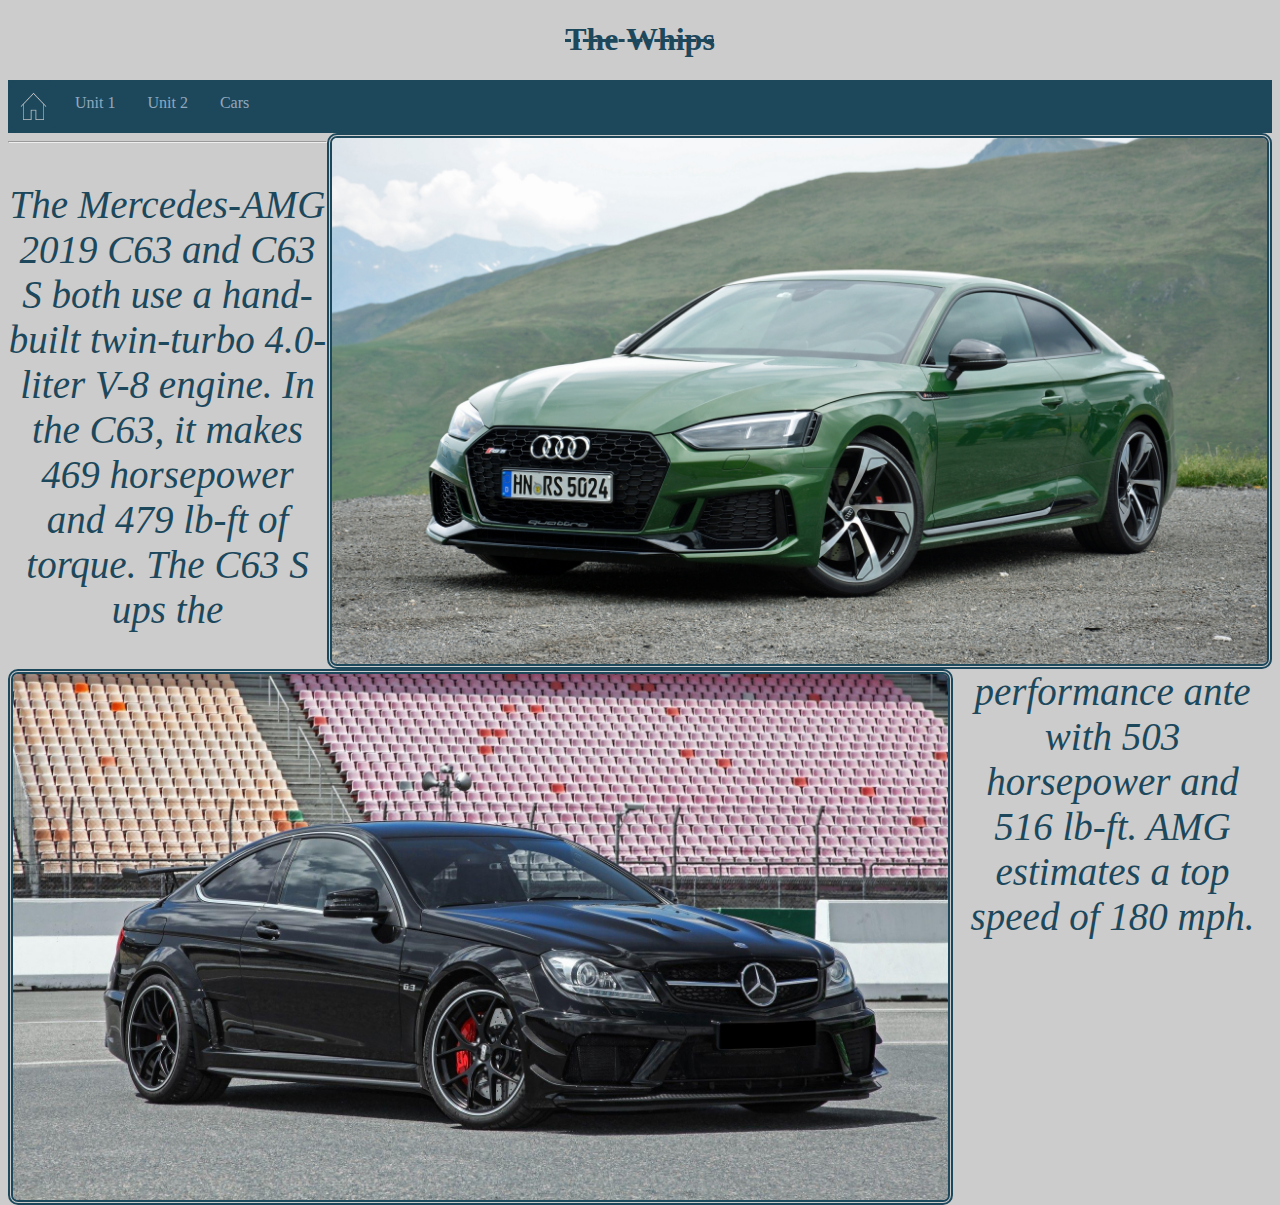
==== cars.html @ f9d301a7 "Update cars.html" ====
<!DOCTYPE html>
<html>
    <head>
        <title>Jack Scharnagl: Digital Portfolio</title>
        <link rel="stylesheet" type="text/css" href="mystyle.css"
            <header>
      <h1>The Whips</h1>
      <ul>
         <a href="index.html"><img src="house.jpg" width="41" height="43" alt="Home" align="left"></a>
          <li><a href="unit1.html">Unit 1</a></li>
        <li><a href="unit2.html">Unit 2</a></li>
          <li><a href="cars.html">Cars</a></li>
      </ul>
    </header>
 <a href="https://www.audiusa.com/models/audi-rs5-coupe"><img src="rs5.jpg" alt="rs5" width="935px" ALIGN="right"></a>
 <a href="https://www.mbusa.com/en/vehicles/build/c-class/coupe"><img src="c63.jpg" alt="c63" width="935px" ALIGN="left"></a>
    <hr></hr>
<p> The Mercedes-AMG 2019 C63 and C63 S both use a hand-built twin-turbo 4.0-liter V-8 engine. In the C63, it makes
    469 horsepower and 479 lb-ft of torque. The C63 S ups the performance ante with 503 horsepower and 516 lb-ft.
    AMG estimates a top speed of 180 mph. </p>
---- mystyle.css ----
body {
  background-image: "backy.jpg", "backy.jpg";
  background-color: #cccccc;
}  
ul {
    list-style-type: none;
    margin: 0;
    padding: 0;
    overflow: hidden;
    background-color: #1d485c;
    font-family:cursive;
  }

  li {
    float: left;
  }

  li a {
    display: block;
    color: #91a8bf;
    text-align: center;
    padding: 14px 16px;
    text-decoration: none;
  }
  li a:hover {
    background-color: #color: #1d485c;
    ;
  }
h1{
  text-align: center;
color: #1d485c;
text-decoration:line-through;
text-decoration-color: #1d485c;
text-decoration-style: dashed;
font-family: cursive;
}
img{
  border-radius: 10px;
  border-width: thick;
  border-color: #1d485c;
  border-style: double;
  align: center;
}
h2{
  color: #1d485c;
  font-family: cursive;
  font-style: italic;
  font-size: 59px;
  text-align: center;
}
p{
   color: #1d485c;
  font-family: cursive;
  font-style: italic;
  font-size: 39px;
  text-align: center;
}
h4{
   color: #1d485c;
  font-style: italic;
  font-size: 25px;
  text-align: center;
}
button{
 padding: 12px 28px;
  background-color: #578d9e;
  border: 2px solid white;
  font-family: cursive;
  font-style: italic;
  font-size: 16px;
  text-align: center;
  color:white;  
}
.clock{
  color: #1d485c;
  font-style: italic;
  font-size: 25px;
  text-align: center;
}
.app{
  align: center;
  height: 142
  width: 142px;
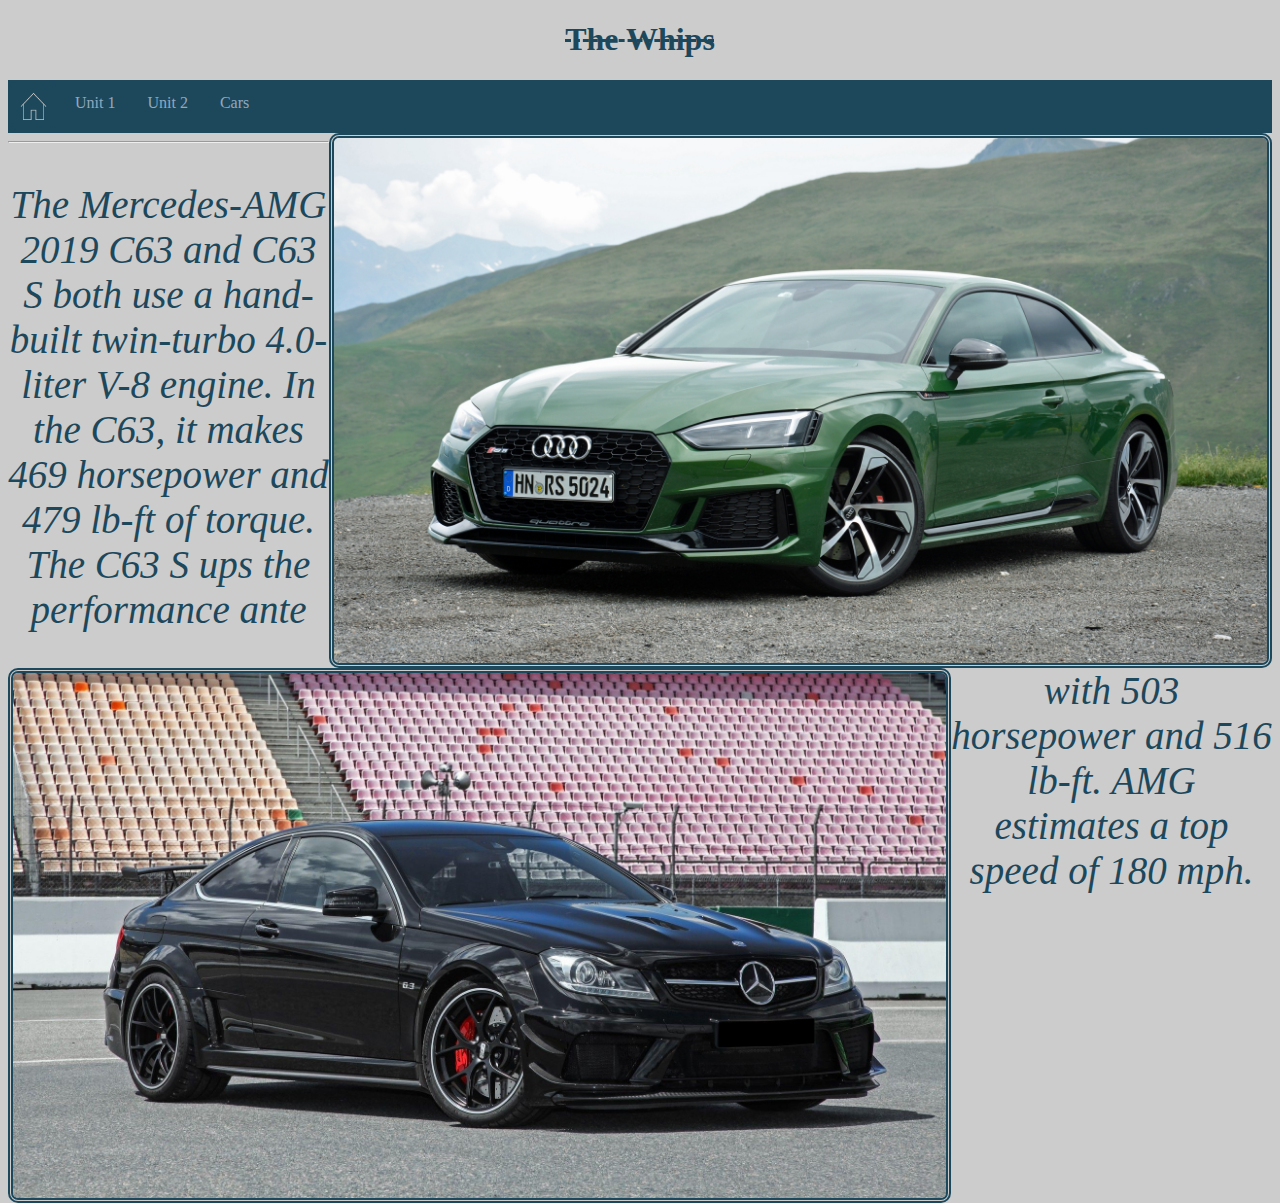
==== commit 2fe11029: "Update cars.html" ====
--- a/cars.html
+++ b/cars.html
@@ -12,8 +12,8 @@
           <li><a href="cars.html">Cars</a></li>
       </ul>
     </header>
- <a href="https://www.audiusa.com/models/audi-rs5-coupe"><img src="rs5.jpg" alt="rs5" width="935px" ALIGN="right"></a>
- <a href="https://www.mbusa.com/en/vehicles/build/c-class/coupe"><img src="c63.jpg" alt="c63" width="935px" ALIGN="left"></a>
+ <a href="https://www.audiusa.com/models/audi-rs5-coupe"><img src="rs5.jpg" alt="rs5" width="933px" ALIGN="right"></a>
+ <a href="https://www.mbusa.com/en/vehicles/build/c-class/coupe"><img src="c63.jpg" alt="c63" width="933px" ALIGN="left"></a>
     <hr></hr>
 <p> The Mercedes-AMG 2019 C63 and C63 S both use a hand-built twin-turbo 4.0-liter V-8 engine. In the C63, it makes
     469 horsepower and 479 lb-ft of torque. The C63 S ups the performance ante with 503 horsepower and 516 lb-ft.
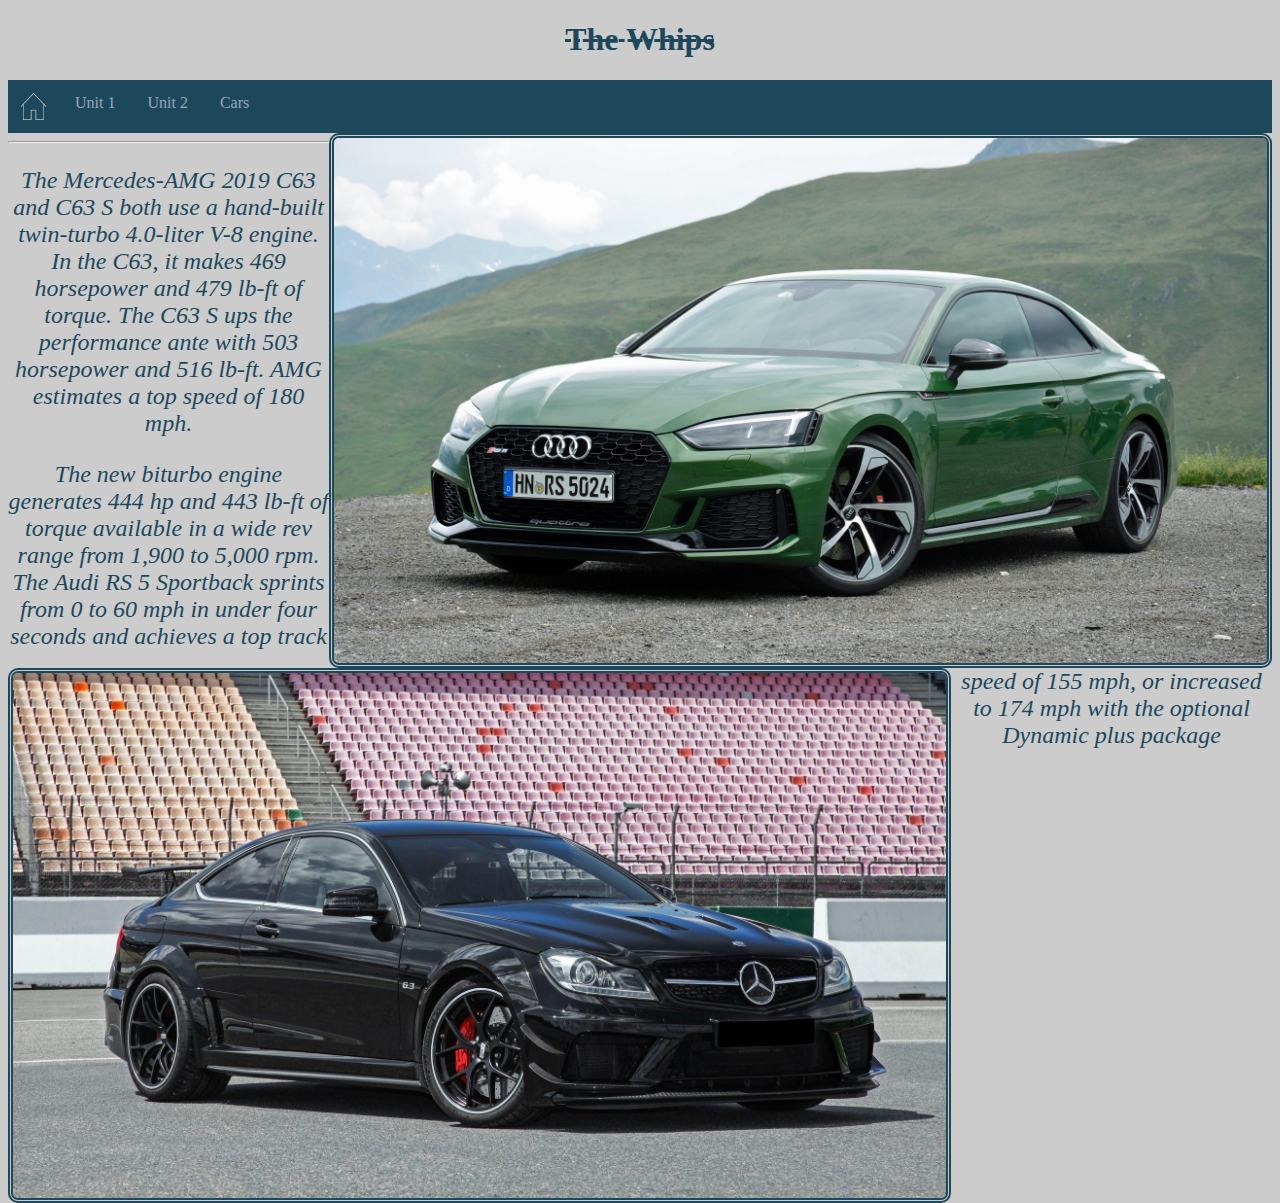
==== commit 1dafa680: "Update cars.html" ====
--- a/cars.html
+++ b/cars.html
@@ -15,9 +15,12 @@
  <a href="https://www.audiusa.com/models/audi-rs5-coupe"><img src="rs5.jpg" alt="rs5" width="933px" ALIGN="right"></a>
  <a href="https://www.mbusa.com/en/vehicles/build/c-class/coupe"><img src="c63.jpg" alt="c63" width="933px" ALIGN="left"></a>
     <hr></hr>
-<p> The Mercedes-AMG 2019 C63 and C63 S both use a hand-built twin-turbo 4.0-liter V-8 engine. In the C63, it makes
+<p width="933px"> The Mercedes-AMG 2019 C63 and C63 S both use a hand-built twin-turbo 4.0-liter V-8 engine. In the C63, it makes
     469 horsepower and 479 lb-ft of torque. The C63 S ups the performance ante with 503 horsepower and 516 lb-ft.
     AMG estimates a top speed of 180 mph. </p>
+<p width="933px">The new biturbo engine generates 444 hp and 443 lb-ft of torque available in a wide rev range from 1,900 to 5,000 rpm. 
+    The Audi RS 5 Sportback sprints from 0 to 60 mph in under four seconds and achieves a top track speed of 155 mph, or 
+    increased to 174 mph with the optional Dynamic plus package</p>
 
     
 
--- a/mystyle.css
+++ b/mystyle.css
@@ -52,7 +52,7 @@
    color: #1d485c;
   font-family: cursive;
   font-style: italic;
-  font-size: 39px;
+  font-size: 24px;
   text-align: center;
 }
 h4{
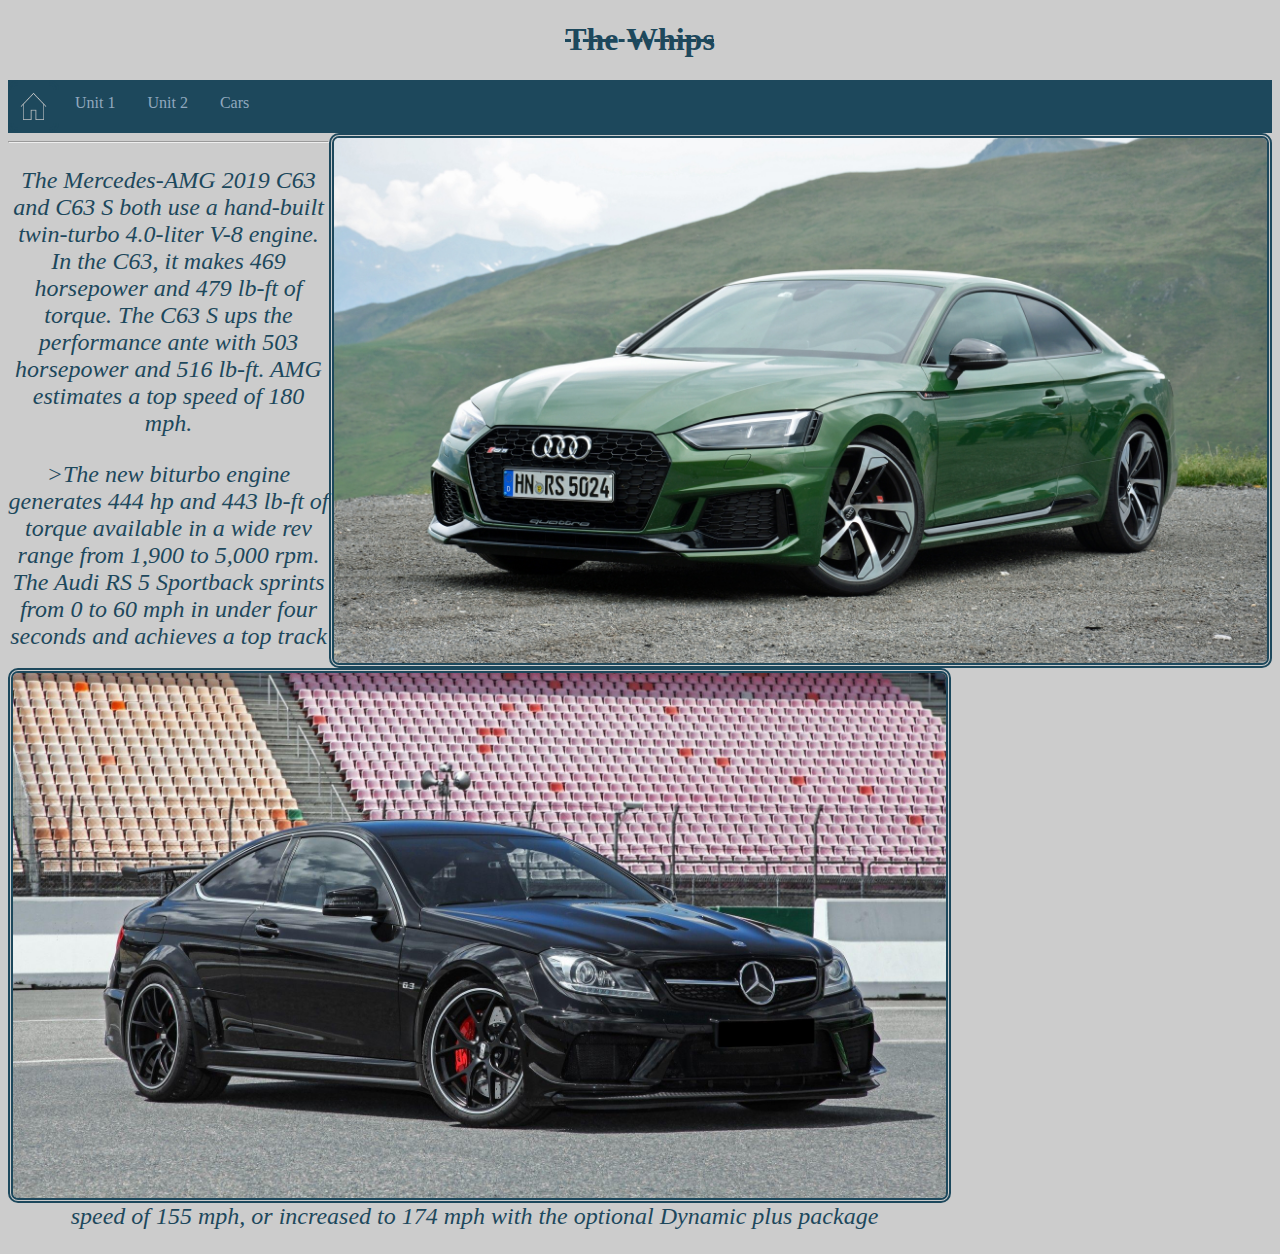
==== commit 40a86191: "Update cars.html" ====
--- a/cars.html
+++ b/cars.html
@@ -15,12 +15,12 @@
  <a href="https://www.audiusa.com/models/audi-rs5-coupe"><img src="rs5.jpg" alt="rs5" width="933px" ALIGN="right"></a>
  <a href="https://www.mbusa.com/en/vehicles/build/c-class/coupe"><img src="c63.jpg" alt="c63" width="933px" ALIGN="left"></a>
     <hr></hr>
-<p width="933px"> The Mercedes-AMG 2019 C63 and C63 S both use a hand-built twin-turbo 4.0-liter V-8 engine. In the C63, it makes
-    469 horsepower and 479 lb-ft of torque. The C63 S ups the performance ante with 503 horsepower and 516 lb-ft.
-    AMG estimates a top speed of 180 mph. </p>
-<p width="933px">The new biturbo engine generates 444 hp and 443 lb-ft of torque available in a wide rev range from 1,900 to 5,000 rpm. 
-    The Audi RS 5 Sportback sprints from 0 to 60 mph in under four seconds and achieves a top track speed of 155 mph, or 
-    increased to 174 mph with the optional Dynamic plus package</p>
+        <p style="width:933px; text-align:center;"> The Mercedes-AMG 2019 C63 and C63 S both use a hand-built twin-turbo 4.0-liter V-8 engine. In the C63, it makes
+                      469 horsepower and 479 lb-ft of torque. The C63 S ups the performance ante with 503 horsepower and 516 lb-ft.
+                      AMG estimates a top speed of 180 mph. </p>
+        <p style="width:933px; text-align:center;">>The new biturbo engine generates 444 hp and 443 lb-ft of torque available in a wide rev range from 1,900 to 5,000 rpm.
+                      The Audi RS 5 Sportback sprints from 0 to 60 mph in under four seconds and achieves a top track speed of 155 mph, or
+                      increased to 174 mph with the optional Dynamic plus package</p>
 
     
 
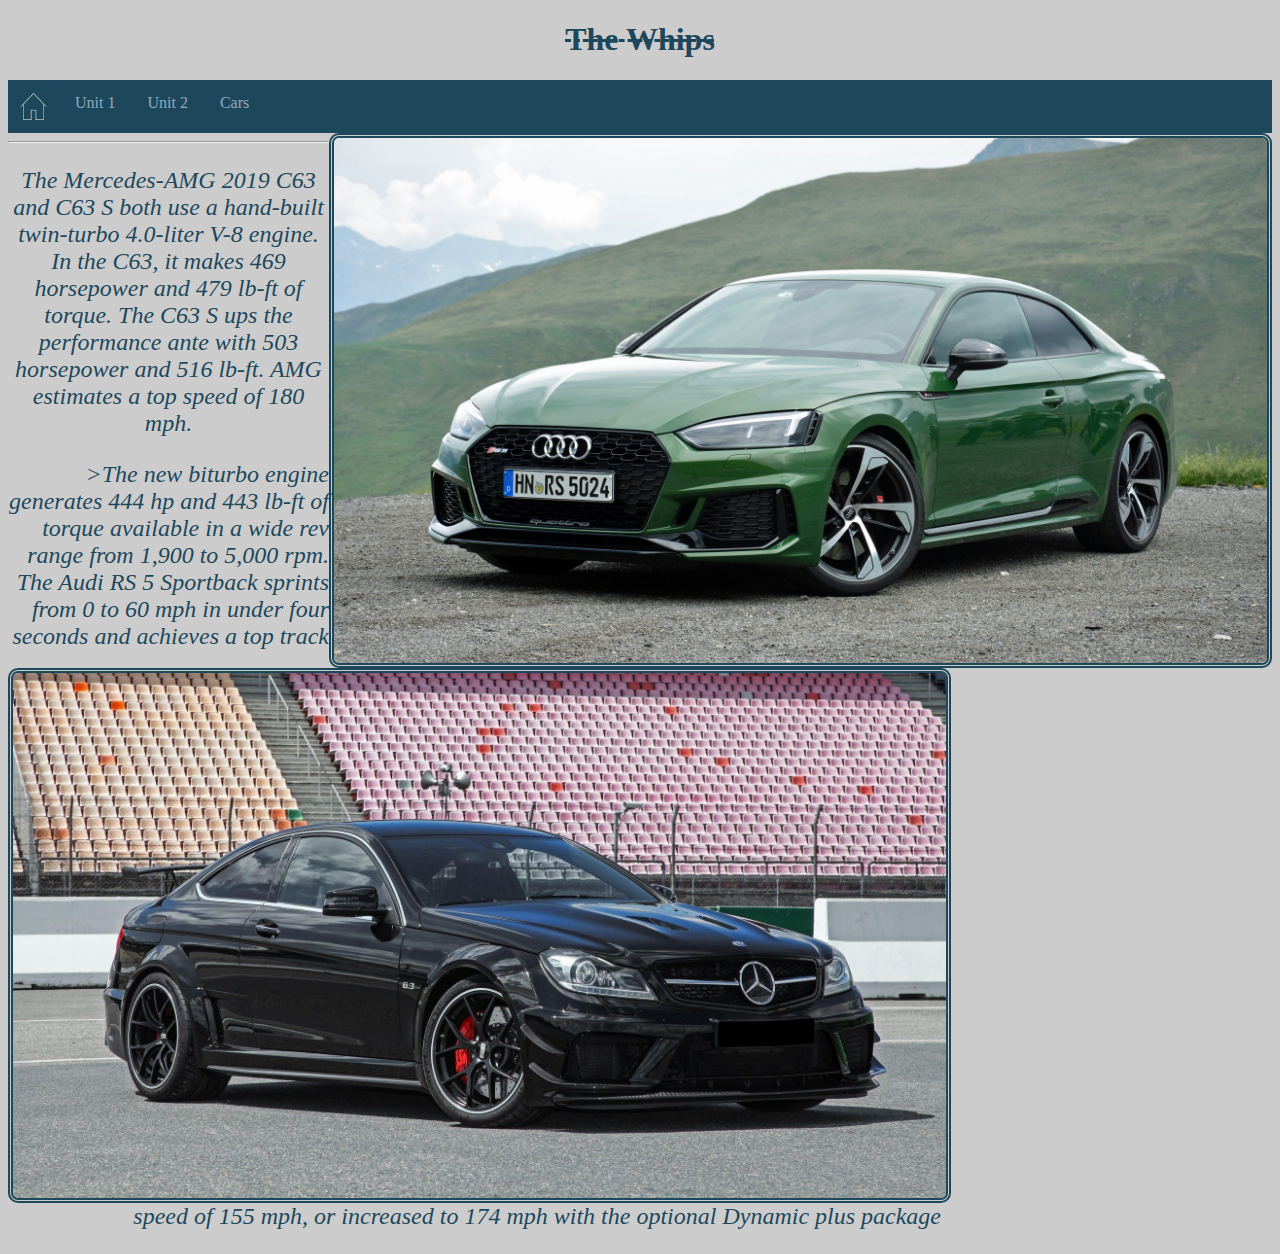
==== commit 2d611312: "Update cars.html" ====
--- a/cars.html
+++ b/cars.html
@@ -18,7 +18,7 @@
         <p style="width:933px; text-align:center;"> The Mercedes-AMG 2019 C63 and C63 S both use a hand-built twin-turbo 4.0-liter V-8 engine. In the C63, it makes
                       469 horsepower and 479 lb-ft of torque. The C63 S ups the performance ante with 503 horsepower and 516 lb-ft.
                       AMG estimates a top speed of 180 mph. </p>
-        <p style="width:933px; text-align:center;">>The new biturbo engine generates 444 hp and 443 lb-ft of torque available in a wide rev range from 1,900 to 5,000 rpm.
+        <p style="width:933px; text-align:right;">>The new biturbo engine generates 444 hp and 443 lb-ft of torque available in a wide rev range from 1,900 to 5,000 rpm.
                       The Audi RS 5 Sportback sprints from 0 to 60 mph in under four seconds and achieves a top track speed of 155 mph, or
                       increased to 174 mph with the optional Dynamic plus package</p>
 
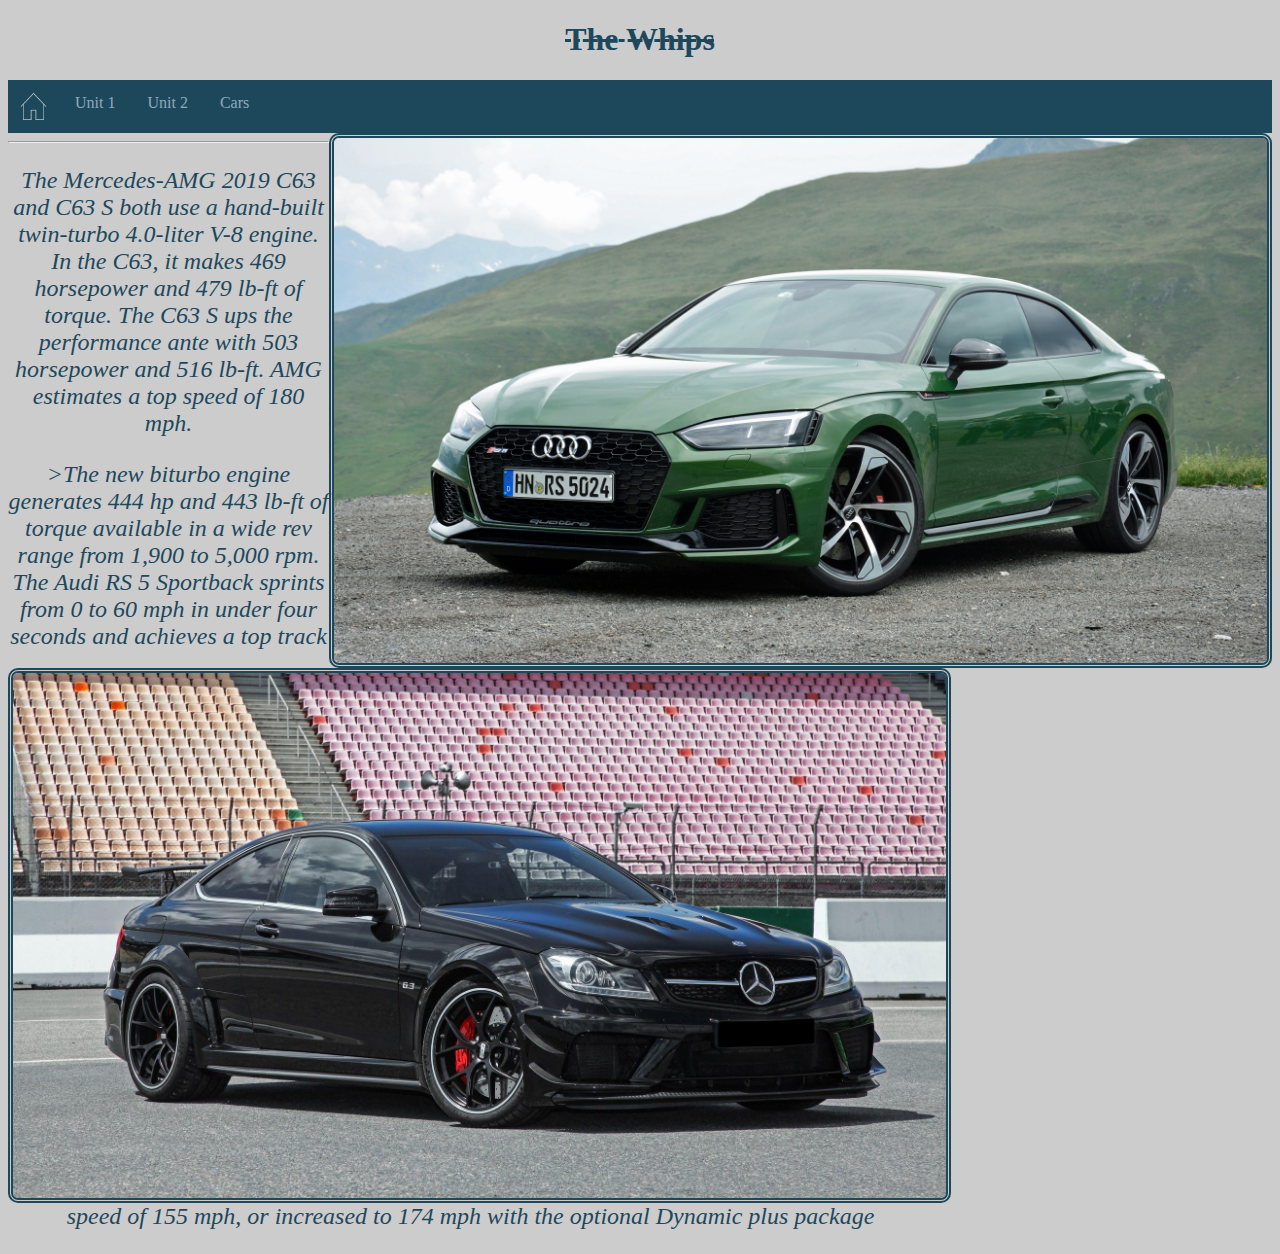
==== commit fae2b4d9: "Update cars.html" ====
--- a/cars.html
+++ b/cars.html
@@ -15,10 +15,10 @@
  <a href="https://www.audiusa.com/models/audi-rs5-coupe"><img src="rs5.jpg" alt="rs5" width="933px" ALIGN="right"></a>
  <a href="https://www.mbusa.com/en/vehicles/build/c-class/coupe"><img src="c63.jpg" alt="c63" width="933px" ALIGN="left"></a>
     <hr></hr>
-        <p style="width:933px; text-align:center;"> The Mercedes-AMG 2019 C63 and C63 S both use a hand-built twin-turbo 4.0-liter V-8 engine. In the C63, it makes
+        <p style="width:925px; text-align:center;"> The Mercedes-AMG 2019 C63 and C63 S both use a hand-built twin-turbo 4.0-liter V-8 engine. In the C63, it makes
                       469 horsepower and 479 lb-ft of torque. The C63 S ups the performance ante with 503 horsepower and 516 lb-ft.
                       AMG estimates a top speed of 180 mph. </p>
-        <p style="width:933px; text-align:right;">>The new biturbo engine generates 444 hp and 443 lb-ft of torque available in a wide rev range from 1,900 to 5,000 rpm.
+        <p style="width:925px; text-align:center;">>The new biturbo engine generates 444 hp and 443 lb-ft of torque available in a wide rev range from 1,900 to 5,000 rpm.
                       The Audi RS 5 Sportback sprints from 0 to 60 mph in under four seconds and achieves a top track speed of 155 mph, or
                       increased to 174 mph with the optional Dynamic plus package</p>
 
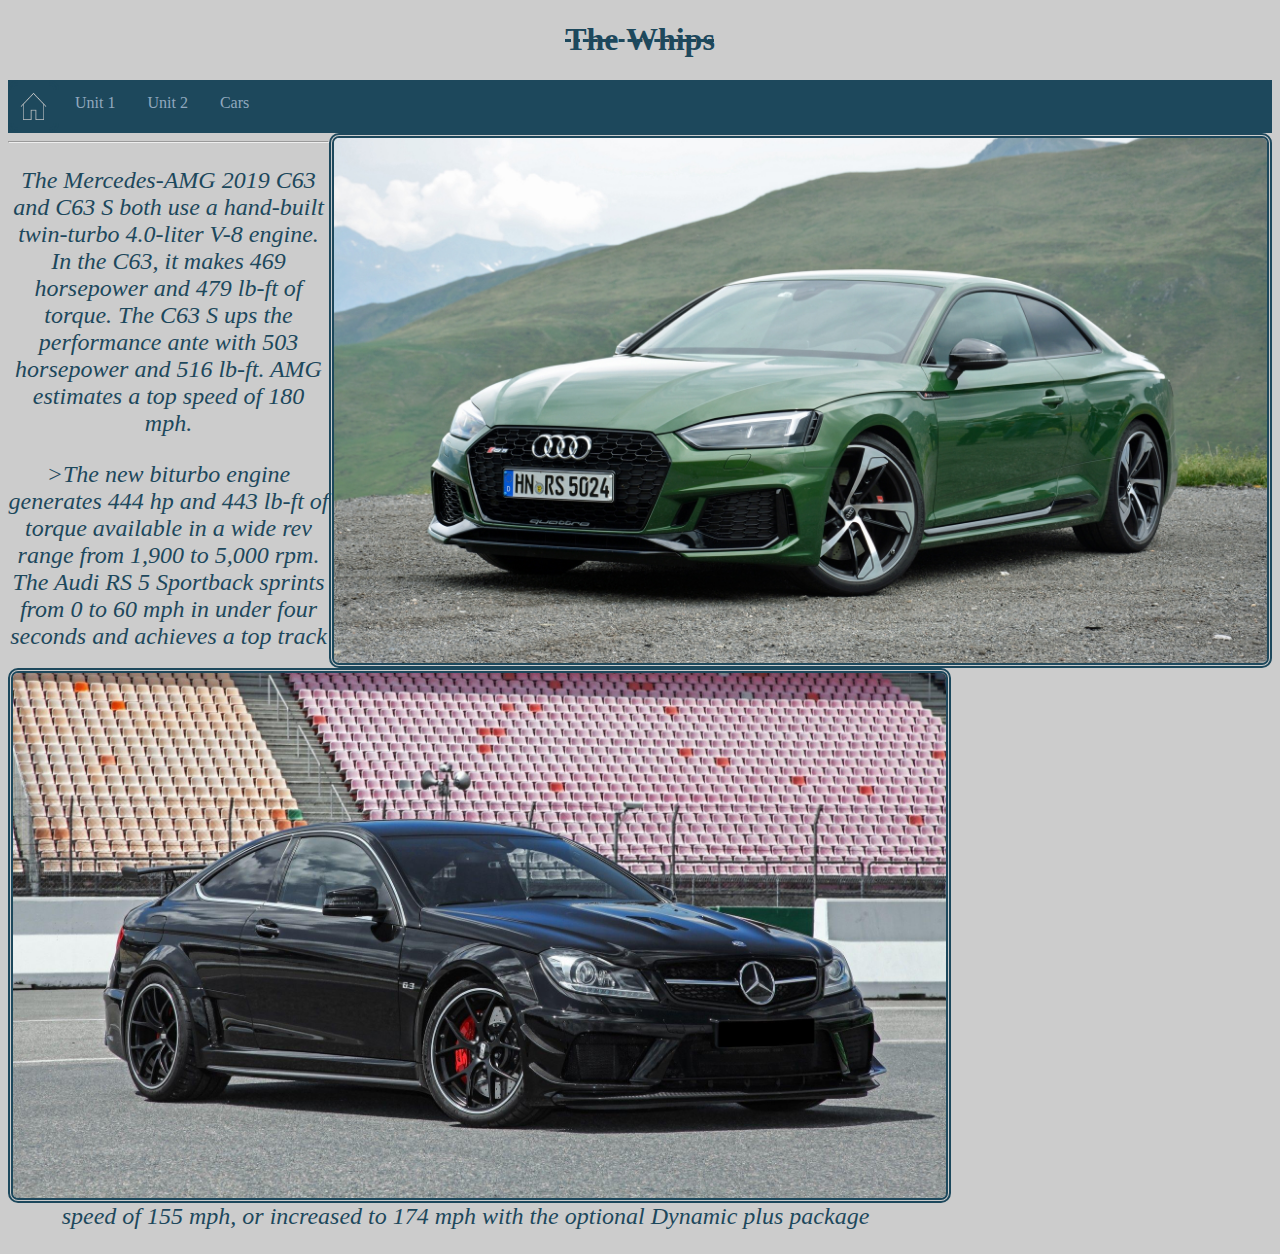
==== commit 7b3b09dd: "Update cars.html" ====
--- a/cars.html
+++ b/cars.html
@@ -15,10 +15,10 @@
  <a href="https://www.audiusa.com/models/audi-rs5-coupe"><img src="rs5.jpg" alt="rs5" width="933px" ALIGN="right"></a>
  <a href="https://www.mbusa.com/en/vehicles/build/c-class/coupe"><img src="c63.jpg" alt="c63" width="933px" ALIGN="left"></a>
     <hr></hr>
-        <p style="width:925px; text-align:center;"> The Mercedes-AMG 2019 C63 and C63 S both use a hand-built twin-turbo 4.0-liter V-8 engine. In the C63, it makes
+        <p style="width:915px; text-align:center;"> The Mercedes-AMG 2019 C63 and C63 S both use a hand-built twin-turbo 4.0-liter V-8 engine. In the C63, it makes
                       469 horsepower and 479 lb-ft of torque. The C63 S ups the performance ante with 503 horsepower and 516 lb-ft.
                       AMG estimates a top speed of 180 mph. </p>
-        <p style="width:925px; text-align:center;">>The new biturbo engine generates 444 hp and 443 lb-ft of torque available in a wide rev range from 1,900 to 5,000 rpm.
+        <p style="width:915px; text-align:center;">>The new biturbo engine generates 444 hp and 443 lb-ft of torque available in a wide rev range from 1,900 to 5,000 rpm.
                       The Audi RS 5 Sportback sprints from 0 to 60 mph in under four seconds and achieves a top track speed of 155 mph, or
                       increased to 174 mph with the optional Dynamic plus package</p>
 
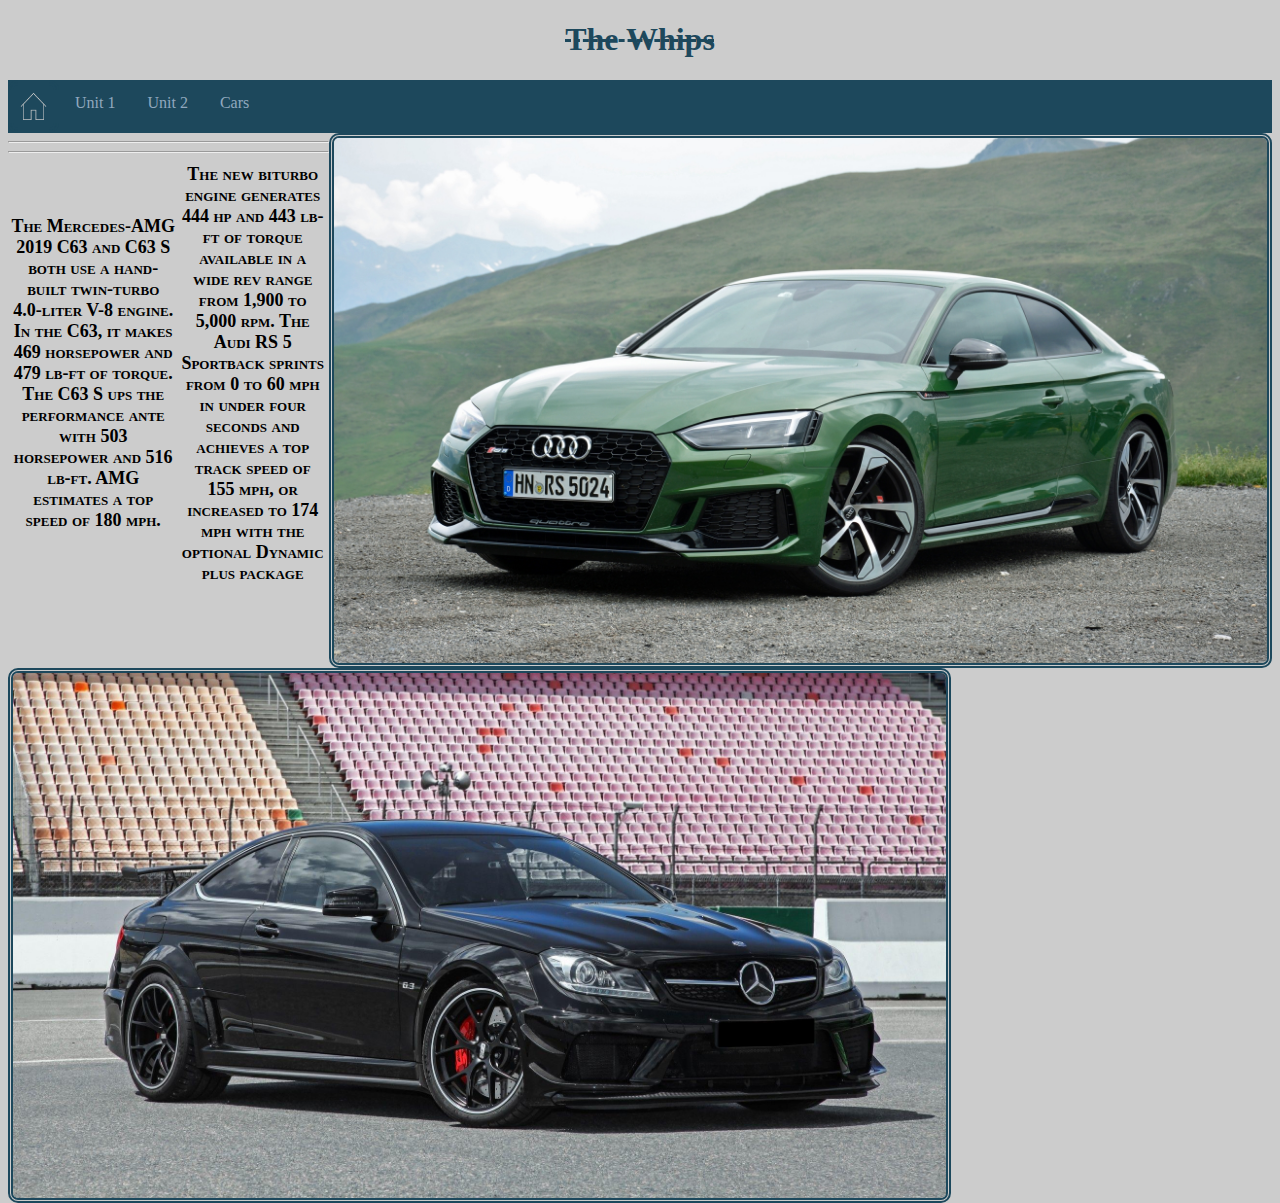
==== commit 733f9472: "Update cars.html" ====
--- a/cars.html
+++ b/cars.html
@@ -15,12 +15,16 @@
  <a href="https://www.audiusa.com/models/audi-rs5-coupe"><img src="rs5.jpg" alt="rs5" width="933px" ALIGN="right"></a>
  <a href="https://www.mbusa.com/en/vehicles/build/c-class/coupe"><img src="c63.jpg" alt="c63" width="933px" ALIGN="left"></a>
     <hr></hr>
-        <p style="width:915px; text-align:center;"> The Mercedes-AMG 2019 C63 and C63 S both use a hand-built twin-turbo 4.0-liter V-8 engine. In the C63, it makes
-                      469 horsepower and 479 lb-ft of torque. The C63 S ups the performance ante with 503 horsepower and 516 lb-ft.
-                      AMG estimates a top speed of 180 mph. </p>
-        <p style="width:915px; text-align:center;">>The new biturbo engine generates 444 hp and 443 lb-ft of torque available in a wide rev range from 1,900 to 5,000 rpm.
-                      The Audi RS 5 Sportback sprints from 0 to 60 mph in under four seconds and achieves a top track speed of 155 mph, or
-                      increased to 174 mph with the optional Dynamic plus package</p>
+                      <hr></hr>
+<table>
+                      <tr>
+    <th> The Mercedes-AMG 2019 C63 and C63 S both use a hand-built twin-turbo 4.0-liter V-8 engine. In the C63, it makes
+        469 horsepower and 479 lb-ft of torque. The C63 S ups the performance ante with 503 horsepower and 516 lb-ft.
+        AMG estimates a top speed of 180 mph. </th>
+    <th>The new biturbo engine generates 444 hp and 443 lb-ft of torque available in a wide rev range from 1,900 to 5,000 rpm.
+        The Audi RS 5 Sportback sprints from 0 to 60 mph in under four seconds and achieves a top track speed of 155 mph, or
+        increased to 174 mph with the optional Dynamic plus package</th>
+  </tr
+</table>
 
-    
 
--- a/mystyle.css
+++ b/mystyle.css
@@ -1,7 +1,7 @@
 body {
   background-image: "backy.jpg", "backy.jpg";
   background-color: #cccccc;
-}  
+}
 ul {
     list-style-type: none;
     margin: 0;
@@ -69,7 +69,7 @@
   font-style: italic;
   font-size: 16px;
   text-align: center;
-  color:white;  
+  color:white;
 }
 .clock{
   color: #1d485c;
@@ -81,3 +81,14 @@
   align: center;
   height: 142
   width: 142px;
+}
+table, th, td{
+  text-align:center;
+  font-size: 18px;
+}
+th, td{
+  width: 939px;
+  font-variant: small-caps;
+  font-family: inherit;
+  color: 
+}
